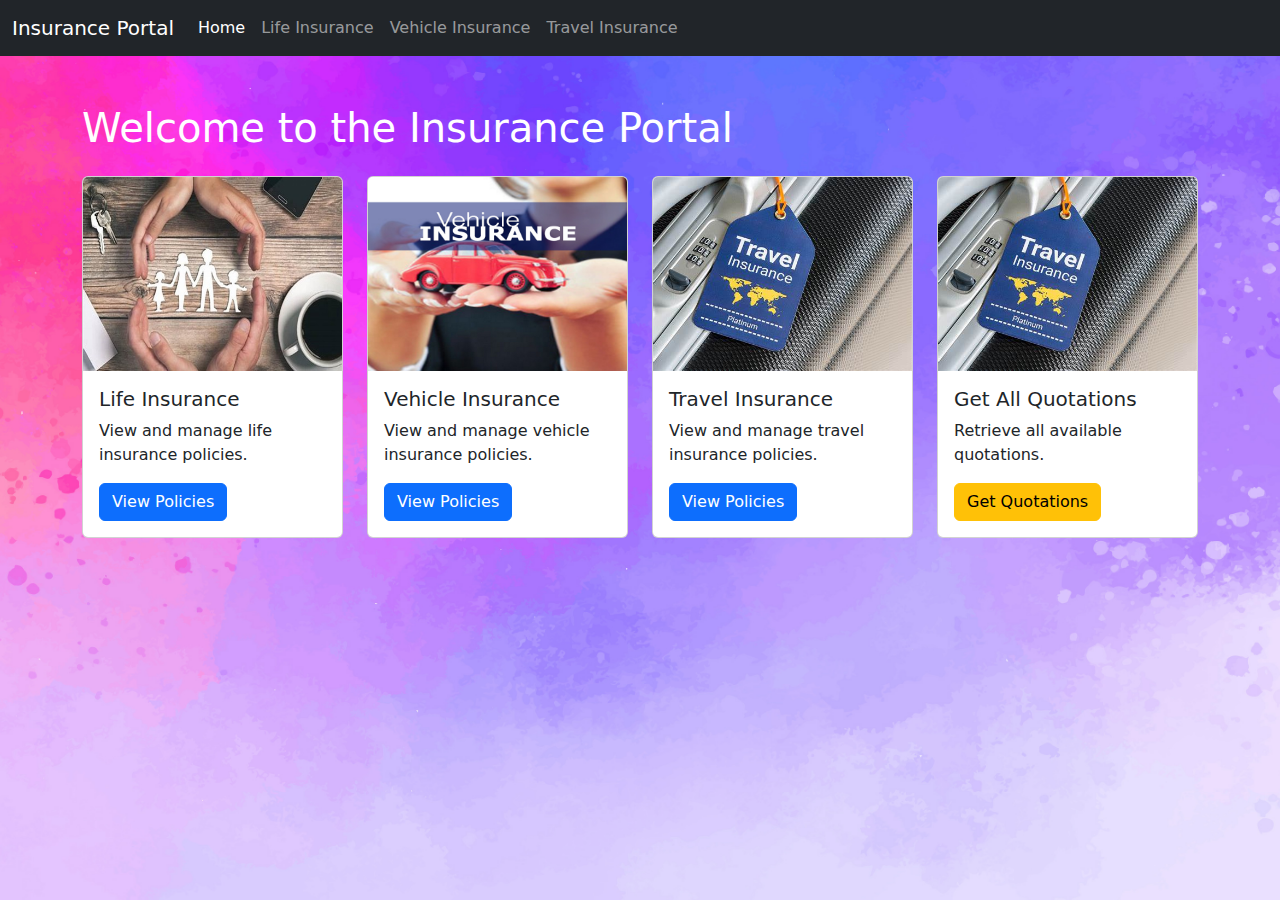
==== index.html @ 7a7a3360 "first commit" ====
<!DOCTYPE html>
<html lang="en">
<head>
    <meta charset="UTF-8">
    <meta name="viewport" content="width=device-width, initial-scale=1.0">
    <title>Insurance Application</title>
    <!-- Bootstrap CSS -->
    <link href="https://cdn.jsdelivr.net/npm/bootstrap@5.3.3/dist/css/bootstrap.min.css" rel="stylesheet" integrity="sha384-QWTKZyjpPEjISv5WaRU9OFeRpok6YctnYmDr5pNlyT2bRjXh0JMhjY6hW+ALEwIH" crossorigin="anonymous">
    <!-- Custom CSS for Transparent Gradient Background -->
    <link rel="stylesheet" href="styles.css">
</head>
<body>
    <!-- Navigation Bar -->
    <nav class="navbar navbar-expand-lg navbar-dark bg-dark">
        <div class="container-fluid">
            <a class="navbar-brand" href="index.html">Insurance Portal</a>
            <button class="navbar-toggler" type="button" data-bs-toggle="collapse" data-bs-target="#navbarNav" aria-controls="navbarNav" aria-expanded="false" aria-label="Toggle navigation">
                <span class="navbar-toggler-icon"></span>
            </button>
            <div class="collapse navbar-collapse" id="navbarNav">
                <ul class="navbar-nav">
                    <li class="nav-item">
                        <a class="nav-link active" href="index.html">Home</a>
                    </li>
                    <li class="nav-item">
                        <a class="nav-link" href="life-insurance.html">Life Insurance</a>
                    </li>
                    <li class="nav-item">
                        <a class="nav-link" href="vehicle-insurance.html">Vehicle Insurance</a>
                    </li>
                    <li class="nav-item">
                        <a class="nav-link" href="travel-insurance.html">Travel Insurance</a>
                    </li>
                </ul>
            </div>
        </div>
    </nav>

    <div class="container mt-5">
        <h1 class="mb-4">Welcome to the Insurance Portal</h1>

        <div class="row">
            <!-- Life Insurance Card -->
            <div class="col-md-3">
                <div class="card">
                    <img src="lifeinsurance.jpg" class="card-img-top" alt="Life Insurance">
                    <div class="card-body">
                        <h5 class="card-title">Life Insurance</h5>
                        <p class="card-text">View and manage life insurance policies.</p>
                        <a href="life-insurance.html" class="btn btn-primary">View Policies</a>
                    </div>
                </div>
            </div>

            <!-- Vehicle Insurance Card -->
            <div class="col-md-3">
                <div class="card">
                    <img src="vehicleinsurnace.jpeg" class="card-img-top" alt="Vehicle Insurance">
                    <div class="card-body">
                        <h5 class="card-title">Vehicle Insurance</h5>
                        <p class="card-text">View and manage vehicle insurance policies.</p>
                        <a href="vehicle-insurance.html" class="btn btn-primary">View Policies</a>
                    </div>
                </div>
            </div>

            <!-- Travel Insurance Card -->
            <div class="col-md-3">
                <div class="card">
                    <img src="travelinsurance.jpg" class="card-img-top" alt="Travel Insurance">
                    <div class="card-body">
                        <h5 class="card-title">Travel Insurance</h5>
                        <p class="card-text">View and manage travel insurance policies.</p>
                        <a href="travel-insurance.html" class="btn btn-primary">View Policies</a>
                    </div>
                </div>
            </div>

            <!-- Get All Quotations Card -->
            <div class="col-md-3">
                <div class="card">
                    <img src="travelinsurance.jpg" class="card-img-top" alt="Travel Insurance">
                    <div class="card-body">
                        <h5 class="card-title">Get All Quotations</h5>
                        <p class="card-text">Retrieve all available quotations.</p>
                        <a href="quotations.html" class="btn btn-warning">Get Quotations</a>
                    </div>
                </div>
            </div>
        </div>
    </div>

    <!-- Bootstrap JS and dependencies -->
    <script src="https://cdn.jsdelivr.net/npm/@popperjs/core@2.11.8/dist/umd/popper.min.js" integrity="sha384-I7E8VVD/ismYTF4hNIPjVp/Zjvgyol6VFvRkX/vR+Vc4jQkC+hVqc2pM8ODewa9r" crossorigin="anonymous"></script>
    <script src="https://cdn.jsdelivr.net/npm/bootstrap@5.3.3/dist/js/bootstrap.min.js" integrity="sha384-0pUGZvbkm6XF6gxjEnlmuGrJXVbNuzT9qBBavbLwCsOGabYfZo0T0to5eqruptLy" crossorigin="anonymous"></script>
    
</body>
</html>
---- styles.css ----
/* General body and background styling */
body {
  background: url('background-image1.png') no-repeat center center fixed;
  background-size: cover;
  color: white;
  margin: 0;
  padding: 0;
  position: relative; /* Changed to relative for better layout control */
}

/* Sidebar Style with transparent background */
.sidenav {
  position: fixed;
  top: 60px; /* Adjust this value based on navbar height */
  bottom: 0;
  left: 0;
  width: 200px;
  background-color: rgba(127, 171, 214, 0.8); /* Transparent blue (adjust the alpha as needed) */
  color: #fff;
  padding-top: 20px;
  padding-left: 15px;
  display: flex;
  flex-direction: column;
  z-index: 100; /* Ensure the sidebar stays on top */
  height: 100vh; /* Full height */
}

.sidenav .logo {
  width: 100%;
  padding: 20px 0; /* Adjust the padding around the logo */
  text-align: center;
}

.sidenav .logo img {
  max-width: 80%; /* Adjust logo size */
  height: auto;
  max-height: 100px; /* Set a maximum height for the logo */
  object-fit: contain; /* Ensure the image retains its aspect ratio */
}

.sidenav a {
  color: #fff;
  text-decoration: none;
  padding: 10px 0;
  display: block;
  font-size: 18px;
  margin-bottom: 10px;
  transition: background-color 0.3s;
}

.sidenav a:hover {
  background-color: #020406;
  border-radius: 5px;
}

/* Navbar Style with transparent background */
.navbar.fixed-top {
  background-color: rgba(47, 96, 108, 0.8); /* Transparent black (adjust the alpha as needed) */
  color: white;
  z-index: 100; /* Ensure navbar stays on top of content */
  padding: 10px 20px;
}

/* Content area */
.main-content {
  margin-left: 200px; /* Adjust the margin to match the sidebar width */
  padding-top: 14px; /* Push content below the navbar */
  padding-right: 20px; /* Optional: Add padding to the right side of content */
}

table {
  width: 100%;
}

/* Table adjustments */
.table {
  width: 90%; /* Make table a little smaller */
  margin-left: 1%; /* Shift table slightly to the left */
  background-color: rgba(255, 255, 255, 0.7); /* Optional: Add a slight background to the table */
  border-radius: 8px;
}

/* Button styles */
button.btn {
  max-width: 100%;   /* Prevent it from stretching beyond the container */
  width: auto;       /* Allow it to size itself properly */
  padding: 10px 20px; /* Adjust padding as necessary */
}

.modal-footer .btn {
  width: auto; /* Ensure buttons don't stretch */
  padding: 10px 20px; /* Adjust padding */
}

.modal-footer {
  display: flex;
  justify-content: flex-end; /* Align buttons to the right */
}

/* Pagination */
#pagination button {
  margin: 0 10px;
  font-size: 16px;
}

#pagination {
  margin-top: 20px;
}

/* Mobile adjustments */
@media (max-width: 768px) {
  .main-content {
    margin-left: 0; /* Remove left margin when the screen size is small */
  }

  .sidenav {
    width: 100%;
    position: relative;
    top: 0;
  }

  .sidenav.active {
    display: block;
  }

  .sidebar-toggle-btn {
    display: inline-block;
    margin-left: 10px;
    background-color: #2e4154;
    color: white;
    padding: 10px;
    font-size: 18px;
    cursor: pointer;
  }

  .table {
    width: 100%; /* On small screens, make the table full width */
    margin-left: 0;
  }

  .navbar.fixed-top {
    position: relative;
  }
}
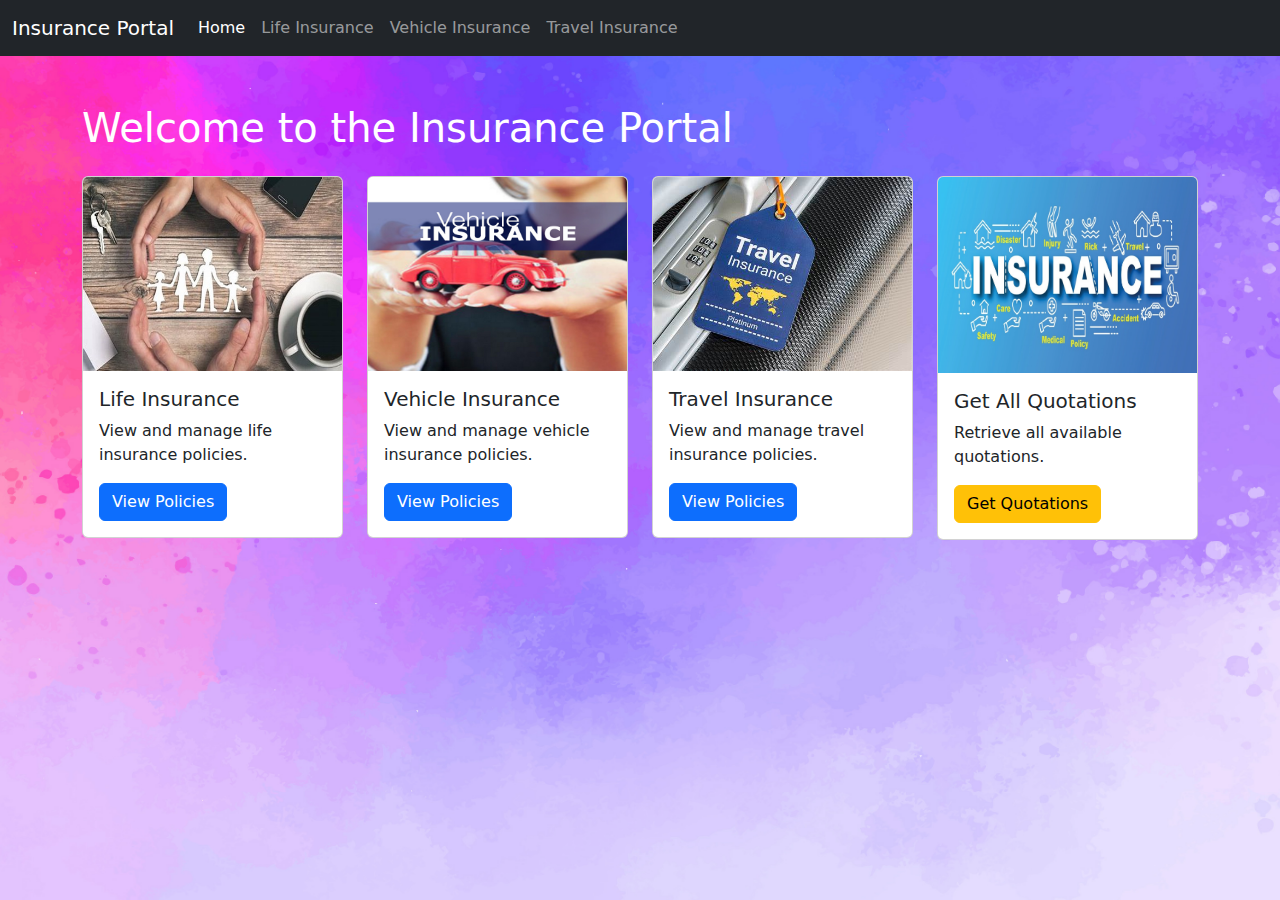
==== commit abc679d4: "Updated fields + added travel_insurance page" ====
--- a/index.html
+++ b/index.html
@@ -79,7 +79,7 @@
             <!-- Get All Quotations Card -->
             <div class="col-md-3">
                 <div class="card">
-                    <img src="travelinsurance.jpg" class="card-img-top" alt="Travel Insurance">
+                    <img src="quotation.jpg" class="card-img-top" alt="Travel Insurance">
                     <div class="card-body">
                         <h5 class="card-title">Get All Quotations</h5>
                         <p class="card-text">Retrieve all available quotations.</p>
